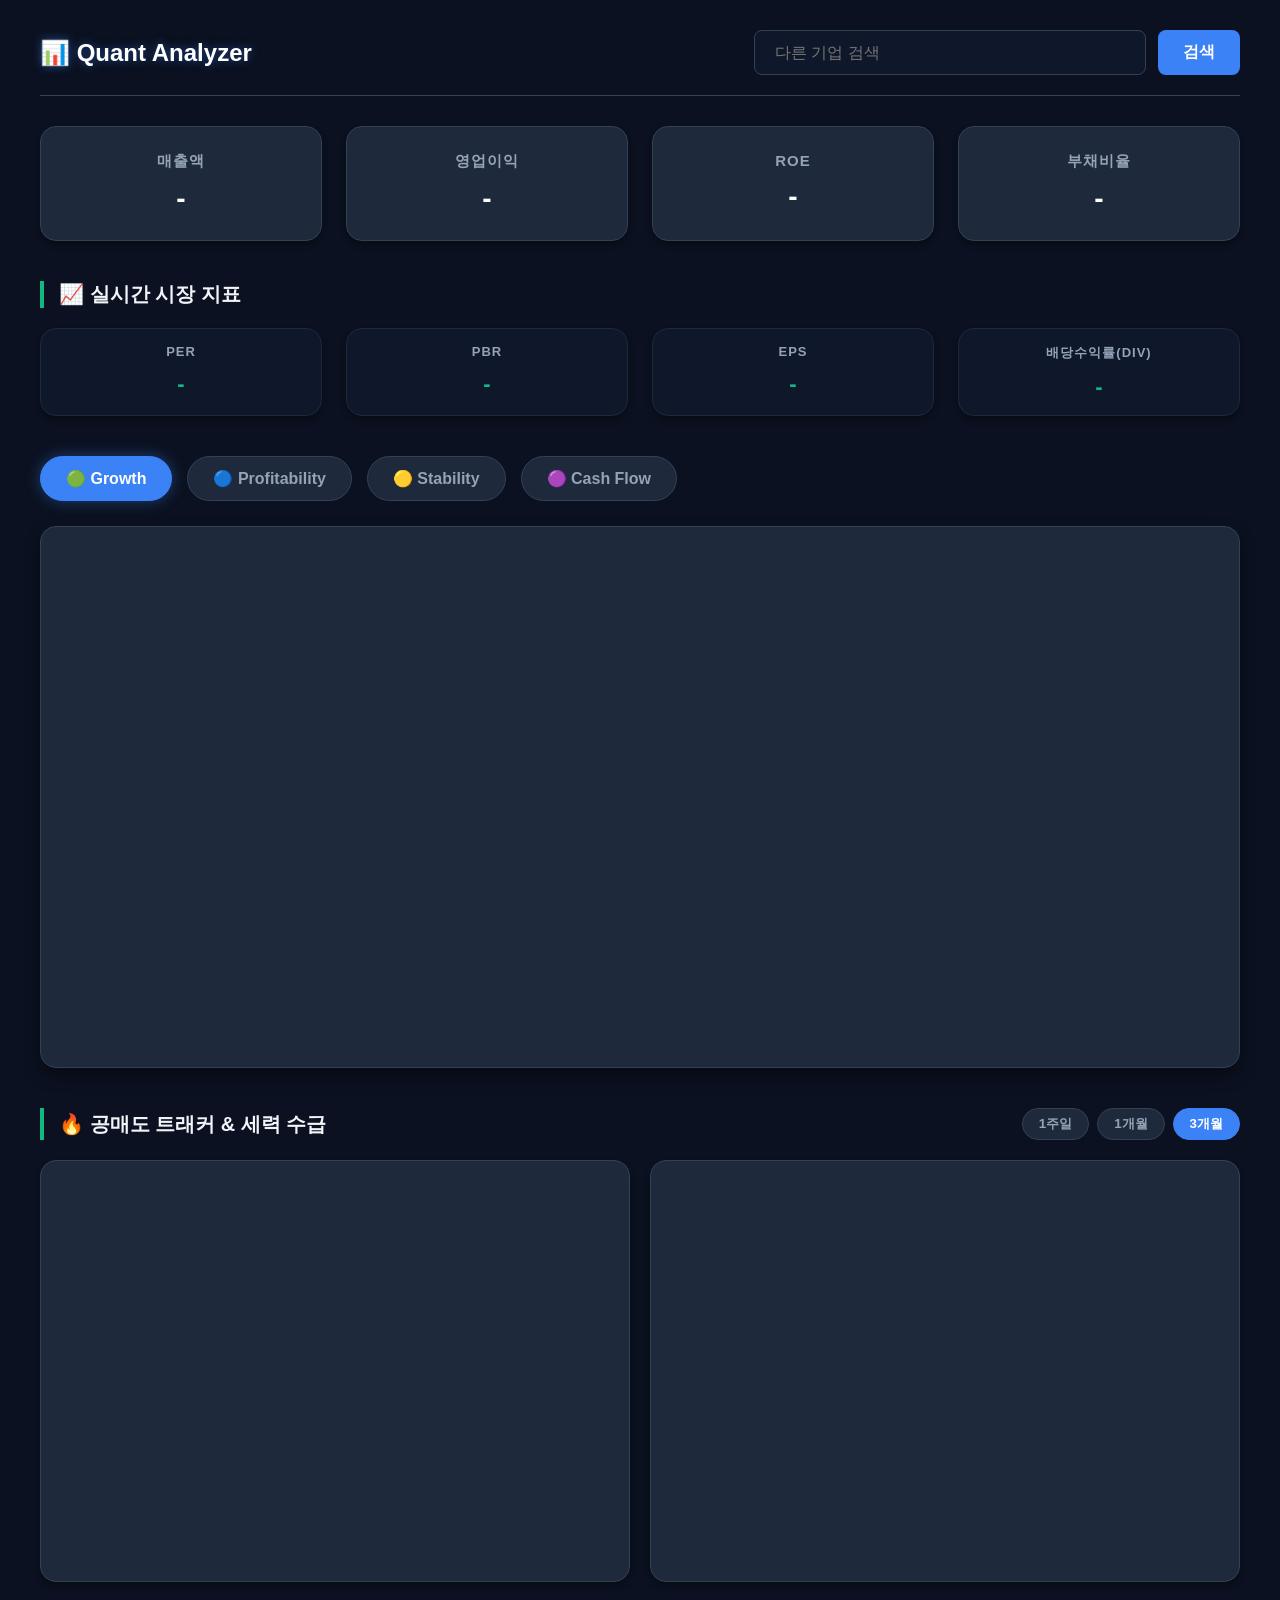
==== frontend/dashboard.html @ 491b1e0e "Initial commit" ====
<!DOCTYPE html>
<html lang="ko">
<head>
    <meta charset="UTF-8">
    <title>기업 분석 대시보드</title>
    <link rel="stylesheet" href="style.css">
    <script src="https://cdn.plot.ly/plotly-latest.min.js"></script>
</head>
<body>
    <div class="container">
        
        <header style="display: flex; justify-content: space-between; align-items: center; margin-bottom: 30px; border-bottom: 1px solid #334155; padding-bottom: 20px;">
            <h1 style="margin: 0; font-size: 24px; cursor: pointer;" onclick="location.href='index.html'">📊 Quant Analyzer</h1>
            <div class="search-bar">
                <input type="text" id="searchInput" placeholder="다른 기업 검색">
                <button id="searchBtn">검색</button>
            </div>
        </header>

        <div id="dashboard-content">
            <section class="kpi-container" id="kpiArea">
                <div class="kpi-card"><h3>매출액</h3><p id="kpi-rev">-</p></div>
                <div class="kpi-card"><h3>영업이익</h3><p id="kpi-op">-</p></div>
                <div class="kpi-card"><h3>ROE</h3><p id="kpi-roe">-</p></div>
                <div class="kpi-card"><h3>부채비율</h3><p id="kpi-debt">-</p></div>
            </section>

            <div class="section-title">
                <h2>📈 실시간 시장 지표 <span id="market-date" style="font-size:14px; color:#94a3b8; font-weight:normal;"></span></h2>
            </div>
            <section class="kpi-container market-kpi">
                <div class="kpi-card mini"><h3>PER</h3><p id="kpi-per">-</p></div>
                <div class="kpi-card mini"><h3>PBR</h3><p id="kpi-pbr">-</p></div>
                <div class="kpi-card mini"><h3>EPS</h3><p id="kpi-eps">-</p></div>
                <div class="kpi-card mini"><h3>배당수익률(DIV)</h3><p id="kpi-div">-</p></div>
            </section>

            <div class="tabs">
                <button class="tab-btn active" onclick="openTab('growth')">🟢 Growth</button>
                <button class="tab-btn" onclick="openTab('profit')">🔵 Profitability</button>
                <button class="tab-btn" onclick="openTab('stability')">🟡 Stability</button>
                <button class="tab-btn" onclick="openTab('cashflow')">🟣 Cash Flow</button>
            </div>

            <main class="chart-container">
                <div id="growth" class="tab-content active"><div id="chart-growth"></div></div>
                <div id="profit" class="tab-content"><div id="chart-profit"></div></div>
                <div id="stability" class="tab-content"><div id="chart-stability"></div></div>
                <div id="cashflow" class="tab-content"><div id="chart-cashflow"></div></div>
            </main>

            <div class="section-title" style="margin-top: 40px; display: flex; justify-content: space-between; align-items: center;">
                <h2>🔥 공매도 트래커 & 세력 수급</h2>
                <div class="time-slicer">
                    <button class="slice-btn" onclick="renderSentiment('1W')">1주일</button>
                    <button class="slice-btn" onclick="renderSentiment('1M')">1개월</button>
                    <button class="slice-btn active" onclick="renderSentiment('3M')">3개월</button>
                </div>
            </div>
            <div class="sentiment-container">
                <div id="chart-shorting" class="sentiment-chart"></div>
                <div id="chart-smartmoney" class="sentiment-chart"></div>
            </div>            
        </div>
    </div>
    
    <script src="script.js"></script>
</body>
</html>
---- frontend/style.css ----
:root {
    /* 🌟 어두운 검은파랑(Midnight Blue) 테마 */
    --bg-color: #0b1120;
    --card-bg: #1e293b;
    --text-primary: #f1f5f9;
    --text-secondary: #94a3b8;
    --primary-color: #3b82f6;
    --accent-color: #10b981;
    --border-color: #334155;
}

body {
    font-family: 'Pretendard', -apple-system, sans-serif;
    background-color: var(--bg-color);
    color: var(--text-primary);
    margin: 0;
    padding: 30px;
}

.container {
    max-width: 1200px;
    margin: 0 auto;
}

/* 🌟 화면 전환 모드 설정 */
#app-wrapper {
    max-width: 1200px;
    margin: 0 auto;
    transition: all 0.5s ease-in-out;
}

/* 1️⃣ 랜딩 모드 (구글 스타일: 화면 중앙 배치) */
.landing-mode {
    height: 80vh;
    display: flex;
    flex-direction: column;
    justify-content: center;
    align-items: center;
}

.landing-mode #main-header {
    display: flex;
    flex-direction: column;
    align-items: center;
    gap: 30px;
    border-bottom: none;
}

.landing-mode h1 {
    font-size: 48px;
    text-shadow: 0 0 20px rgba(59, 130, 246, 0.6);
}

.landing-mode .search-bar input {
    width: 500px; /* 랜딩일 때는 검색창을 더 넓게 */
    padding: 18px 25px;
    font-size: 18px;
    border-radius: 30px;
}

.landing-mode .search-bar button {
    padding: 18px 30px;
    border-radius: 30px;
    font-size: 18px;
}

/* 2️⃣ 대시보드 모드 (검색 완료 후 상단 배치) */
.dashboard-mode {
    height: auto;
    display: block;
}

.dashboard-mode #main-header {
    display: flex;
    flex-direction: row;
    justify-content: space-between;
    align-items: center;
    margin-bottom: 40px;
    border-bottom: 1px solid var(--border-color);
    padding-bottom: 20px;
    /* 중앙에서 위로 부드럽게 올라가는 애니메이션 */
    animation: slideUp 0.6s cubic-bezier(0.4, 0, 0.2, 1);
}

@keyframes slideUp {
    from { transform: translateY(100px); opacity: 0; }
    to { transform: translateY(0); opacity: 1; }
}

/* 대시보드 페이드인 애니메이션 */
#dashboard-content {
    animation: fadeIn 0.8s ease-in;
}

h1 { margin: 0; color: #ffffff; text-shadow: 0 0 10px rgba(59, 130, 246, 0.5); }

.search-bar { display: flex; gap: 12px; }

.search-bar input {
    padding: 12px 20px;
    width: 350px;
    background-color: #0f172a;
    border: 1px solid var(--border-color);
    color: var(--text-primary);
    border-radius: 8px;
    font-size: 16px;
    outline: none;
    transition: border-color 0.3s, box-shadow 0.3s;
}

.search-bar input:focus {
    border-color: var(--primary-color);
    box-shadow: 0 0 10px rgba(59, 130, 246, 0.3);
}

.search-bar button {
    padding: 12px 25px;
    background-color: var(--primary-color);
    color: white;
    border: none;
    border-radius: 8px;
    cursor: pointer;
    font-weight: bold;
    font-size: 16px;
    transition: all 0.3s ease;
}

.search-bar button:hover {
    background-color: #2563eb;
    transform: translateY(-2px);
    box-shadow: 0 4px 12px rgba(59, 130, 246, 0.4);
}

.kpi-container {
    display: grid;
    grid-template-columns: repeat(4, 1fr);
    gap: 24px;
    margin-bottom: 40px;
}

/* 🌟 동적인 호버 액션 카드 */
.kpi-card {
    background: var(--card-bg);
    padding: 25px;
    border-radius: 16px;
    border: 1px solid var(--border-color);
    box-shadow: 0 4px 6px rgba(0,0,0,0.3);
    text-align: center;
    transition: transform 0.3s cubic-bezier(0.4, 0, 0.2, 1), box-shadow 0.3s ease;
}

.kpi-card:hover {
    transform: translateY(-8px) scale(1.02);
    box-shadow: 0 12px 20px rgba(0, 0, 0, 0.5);
    border-color: var(--primary-color);
}

.kpi-card h3 {
    margin: 0 0 12px 0;
    font-size: 15px;
    color: var(--text-secondary);
    letter-spacing: 1px;
}

.kpi-card p {
    margin: 0;
    font-size: 28px;
    font-weight: 800;
    color: #ffffff;
}

.tabs {
    display: flex;
    gap: 15px;
    margin-bottom: 25px;
}

.tab-btn {
    padding: 12px 25px;
    background: var(--card-bg);
    border: 1px solid var(--border-color);
    border-radius: 30px;
    font-size: 16px;
    font-weight: bold;
    color: var(--text-secondary);
    cursor: pointer;
    transition: all 0.3s ease;
}

.tab-btn:hover { background: #334155; color: #ffffff; }

.tab-btn.active {
    background: var(--primary-color);
    color: #ffffff;
    border-color: var(--primary-color);
    box-shadow: 0 0 15px rgba(59, 130, 246, 0.4);
}

.tab-content {
    display: none;
    background: var(--card-bg);
    padding: 20px;
    border-radius: 16px;
    border: 1px solid var(--border-color);
    box-shadow: 0 8px 16px rgba(0,0,0,0.4);
    height: 500px;
    /* 🌟 부드러운 화면 전환 페이드인 */
    animation: fadeIn 0.4s ease-in-out;
}

@keyframes fadeIn {
    from { opacity: 0; transform: translateY(10px); }
    to { opacity: 1; transform: translateY(0); }
}

.tab-content.active { display: block; }

/* 데이터 로딩 인디케이터 */
#loading {
    display: none;
    text-align: center;
    color: var(--primary-color);
    font-weight: bold;
    margin-top: -20px;
    margin-bottom: 20px;
}


/* 🌟 신규 추가: 시장 지표 타이틀 및 미니 카드 디자인 */
.section-title {
    margin-bottom: 20px;
    border-left: 4px solid var(--accent-color);
    padding-left: 15px;
}

.section-title h2 {
    margin: 0;
    font-size: 20px;
    color: var(--text-primary);
}

.kpi-card.mini {
    padding: 15px 20px;
    background: #0f172a; /* 약간 더 어두운 배경으로 구분 */
    border-color: #1e293b;
}

.kpi-card.mini h3 {
    font-size: 13px;
    color: var(--text-secondary);
}

.kpi-card.mini p {
    font-size: 22px;
    color: var(--accent-color);
}

/* 🌟 수급 트래커 레이아웃 및 버튼 디자인 */
.time-slicer { display: flex; gap: 8px; }
.slice-btn {
    padding: 6px 16px;
    background: var(--card-bg);
    border: 1px solid var(--border-color);
    color: var(--text-secondary);
    border-radius: 20px;
    cursor: pointer;
    font-weight: bold;
    transition: all 0.2s ease;
}
.slice-btn.active, .slice-btn:hover {
    background: var(--primary-color);
    color: #ffffff;
    border-color: var(--primary-color);
}

.sentiment-container {
    display: grid;
    grid-template-columns: 1fr 1fr;
    gap: 20px;
    margin-bottom: 100px;
}
.sentiment-chart {
    background: var(--card-bg);
    border-radius: 16px;
    padding: 20px;
    box-shadow: 0 4px 6px rgba(0,0,0,0.3);
    border: 1px solid var(--border-color);
    height: 380px;
}


/* 🌟 투 트랙 모드 토글 및 스크리너 UI */
.mode-toggle {
    display: flex;
    justify-content: center;
    gap: 15px;
    margin-bottom: 20px;
}
.toggle-btn {
    background: transparent;
    border: 2px solid #334155;
    color: #94a3b8;
    padding: 12px 24px;
    border-radius: 30px;
    font-size: 16px;
    font-weight: bold;
    cursor: pointer;
    transition: all 0.3s ease;
}
.toggle-btn.active {
    background: rgba(59, 130, 246, 0.15);
    border-color: var(--primary-color);
    color: var(--primary-color);
}
.filter-grid {
    display: grid;
    grid-template-columns: 1fr 1fr;
    gap: 20px;
}
.filter-item {
    display: flex;
    flex-direction: column;
    gap: 8px;
}
.filter-item label {
    color: #94a3b8;
    font-size: 14px;
    font-weight: bold;
}
.filter-item input {
    padding: 12px;
    border-radius: 8px;
    border: 1px solid var(--border-color);
    background: #0f172a;
    color: #f1f5f9;
    font-size: 16px;
}
#result-tbody tr {
    transition: background 0.2s;
    cursor: pointer;
}
#result-tbody tr:hover {
    background: #1e293b;
}
#result-tbody td {
    padding: 12px 10px;
    border-bottom: 1px solid #334155;
}
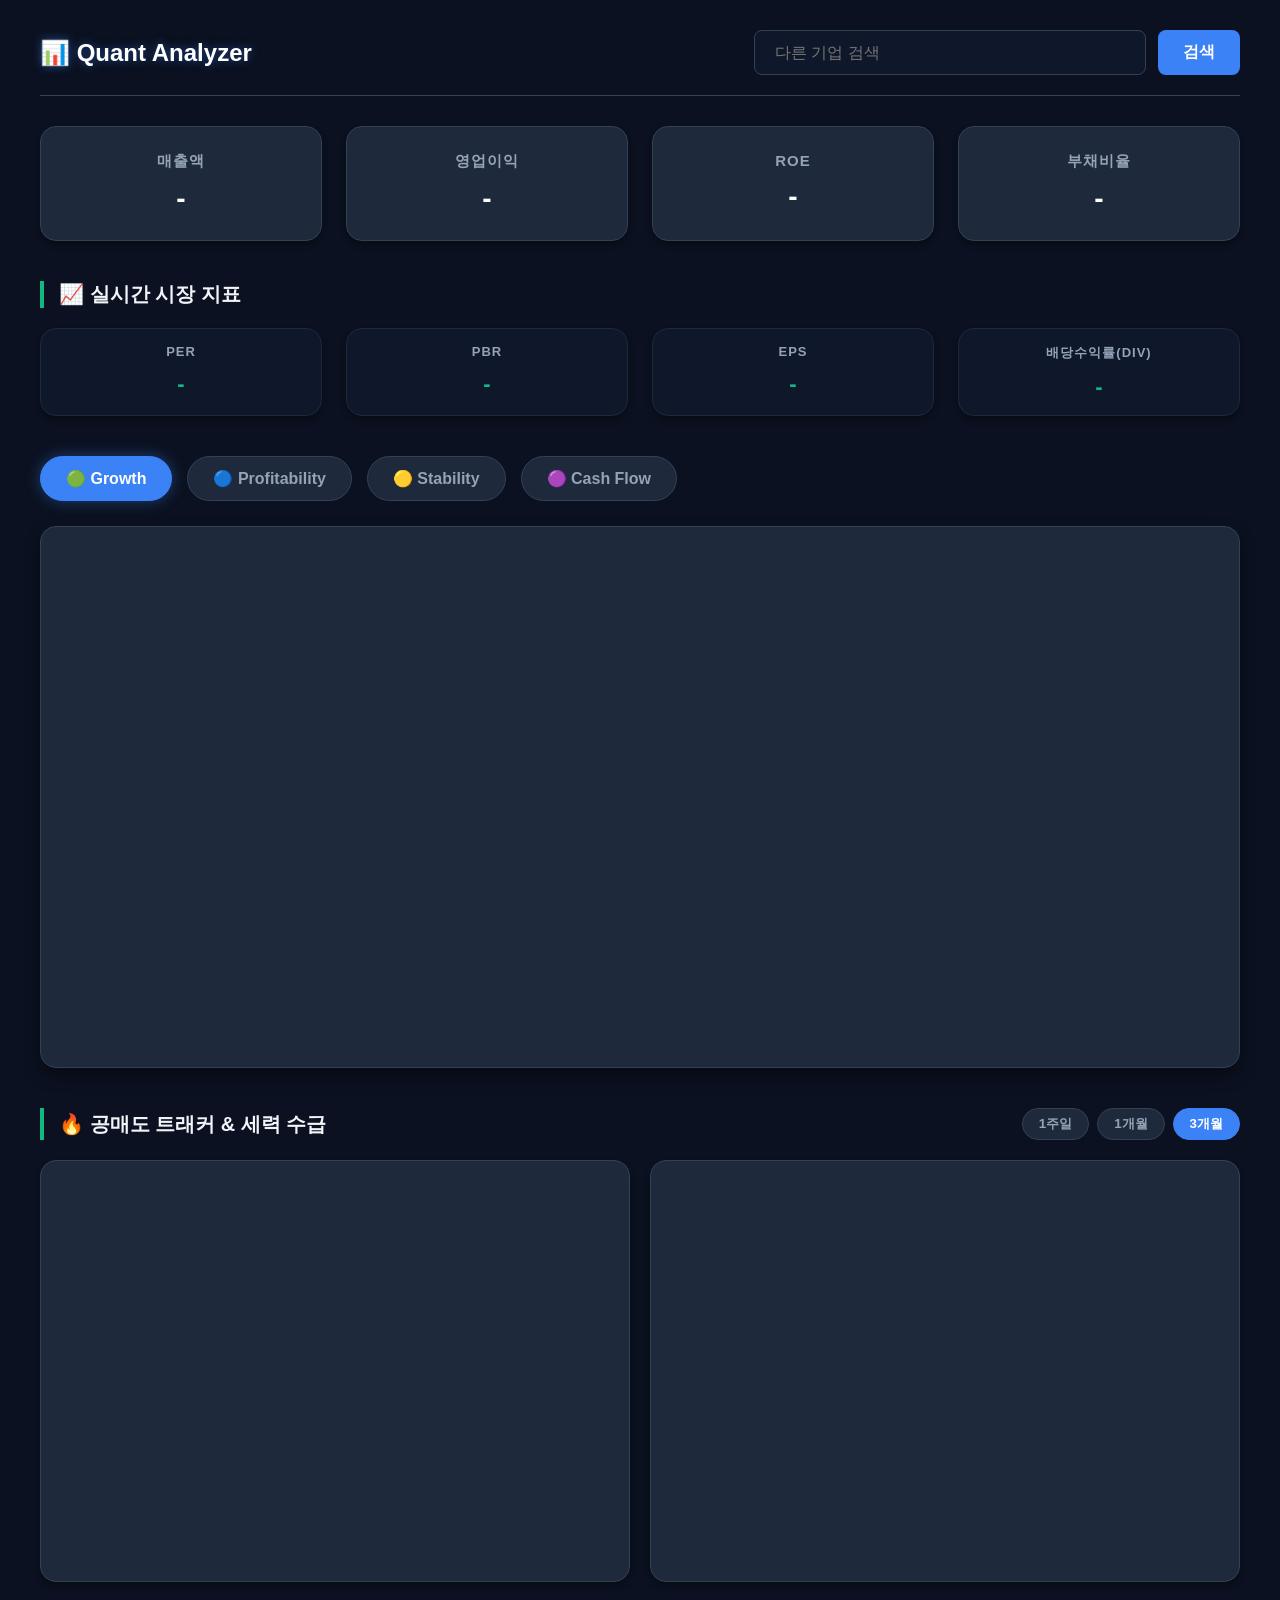
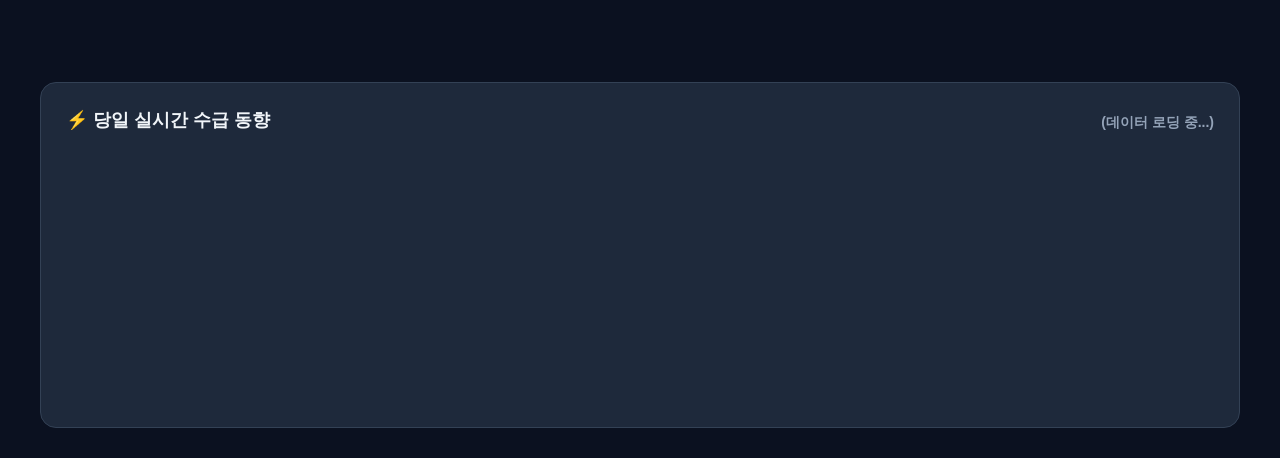
==== commit a73fc625: "당일 실시간 수급 현황 Update" ====
--- a/frontend/dashboard.html
+++ b/frontend/dashboard.html
@@ -1,16 +1,20 @@
 <!DOCTYPE html>
 <html lang="ko">
+
 <head>
     <meta charset="UTF-8">
     <title>기업 분석 대시보드</title>
     <link rel="stylesheet" href="style.css">
     <script src="https://cdn.plot.ly/plotly-latest.min.js"></script>
 </head>
+
 <body>
     <div class="container">
-        
-        <header style="display: flex; justify-content: space-between; align-items: center; margin-bottom: 30px; border-bottom: 1px solid #334155; padding-bottom: 20px;">
-            <h1 style="margin: 0; font-size: 24px; cursor: pointer;" onclick="location.href='index.html'">📊 Quant Analyzer</h1>
+
+        <header
+            style="display: flex; justify-content: space-between; align-items: center; margin-bottom: 30px; border-bottom: 1px solid #334155; padding-bottom: 20px;">
+            <h1 style="margin: 0; font-size: 24px; cursor: pointer;" onclick="location.href='index.html'">📊 Quant
+                Analyzer</h1>
             <div class="search-bar">
                 <input type="text" id="searchInput" placeholder="다른 기업 검색">
                 <button id="searchBtn">검색</button>
@@ -19,20 +23,45 @@
 
         <div id="dashboard-content">
             <section class="kpi-container" id="kpiArea">
-                <div class="kpi-card"><h3>매출액</h3><p id="kpi-rev">-</p></div>
-                <div class="kpi-card"><h3>영업이익</h3><p id="kpi-op">-</p></div>
-                <div class="kpi-card"><h3>ROE</h3><p id="kpi-roe">-</p></div>
-                <div class="kpi-card"><h3>부채비율</h3><p id="kpi-debt">-</p></div>
+                <div class="kpi-card">
+                    <h3>매출액</h3>
+                    <p id="kpi-rev">-</p>
+                </div>
+                <div class="kpi-card">
+                    <h3>영업이익</h3>
+                    <p id="kpi-op">-</p>
+                </div>
+                <div class="kpi-card">
+                    <h3>ROE</h3>
+                    <p id="kpi-roe">-</p>
+                </div>
+                <div class="kpi-card">
+                    <h3>부채비율</h3>
+                    <p id="kpi-debt">-</p>
+                </div>
             </section>
 
             <div class="section-title">
-                <h2>📈 실시간 시장 지표 <span id="market-date" style="font-size:14px; color:#94a3b8; font-weight:normal;"></span></h2>
+                <h2>📈 실시간 시장 지표 <span id="market-date"
+                        style="font-size:14px; color:#94a3b8; font-weight:normal;"></span></h2>
             </div>
             <section class="kpi-container market-kpi">
-                <div class="kpi-card mini"><h3>PER</h3><p id="kpi-per">-</p></div>
-                <div class="kpi-card mini"><h3>PBR</h3><p id="kpi-pbr">-</p></div>
-                <div class="kpi-card mini"><h3>EPS</h3><p id="kpi-eps">-</p></div>
-                <div class="kpi-card mini"><h3>배당수익률(DIV)</h3><p id="kpi-div">-</p></div>
+                <div class="kpi-card mini">
+                    <h3>PER</h3>
+                    <p id="kpi-per">-</p>
+                </div>
+                <div class="kpi-card mini">
+                    <h3>PBR</h3>
+                    <p id="kpi-pbr">-</p>
+                </div>
+                <div class="kpi-card mini">
+                    <h3>EPS</h3>
+                    <p id="kpi-eps">-</p>
+                </div>
+                <div class="kpi-card mini">
+                    <h3>배당수익률(DIV)</h3>
+                    <p id="kpi-div">-</p>
+                </div>
             </section>
 
             <div class="tabs">
@@ -43,27 +72,46 @@
             </div>
 
             <main class="chart-container">
-                <div id="growth" class="tab-content active"><div id="chart-growth"></div></div>
-                <div id="profit" class="tab-content"><div id="chart-profit"></div></div>
-                <div id="stability" class="tab-content"><div id="chart-stability"></div></div>
-                <div id="cashflow" class="tab-content"><div id="chart-cashflow"></div></div>
+                <div id="growth" class="tab-content active">
+                    <div id="chart-growth"></div>
+                </div>
+                <div id="profit" class="tab-content">
+                    <div id="chart-profit"></div>
+                </div>
+                <div id="stability" class="tab-content">
+                    <div id="chart-stability"></div>
+                </div>
+                <div id="cashflow" class="tab-content">
+                    <div id="chart-cashflow"></div>
+                </div>
+                <div class="section-title" style="margin-top: 40px; display: flex; justify-content: space-between; align-items: center;">
+                    <h2>🔥 공매도 트래커 & 세력 수급</h2>
+                    <div class="time-slicer">
+                        <button class="slice-btn" onclick="renderSentiment('1W')">1주일</button>
+                        <button class="slice-btn" onclick="renderSentiment('1M')">1개월</button>
+                        <button class="slice-btn active" onclick="renderSentiment('3M')">3개월</button>
+                    </div>
+                </div>
+                <div class="sentiment-container">
+                    <div id="chart-shorting" class="sentiment-chart"></div>
+                    <div id="chart-smartmoney" class="sentiment-chart"></div>
+                </div>
+                <div
+                    style="background: var(--card-bg); padding: 25px; border-radius: 16px; border: 1px solid var(--border-color); margin-top: 30px;">
+                    <div
+                        style="display: flex; justify-content: space-between; align-items: flex-end; margin-bottom: 20px;">
+                        <h3 style="margin: 0; color: #f1f5f9; font-size: 18px;">⚡ 당일 실시간 수급 동향</h3>
+                        <span id="realtime-timestamp" style="color: #94a3b8; font-size: 14px; font-weight: bold;">(데이터
+                            로딩 중...)</span>
+                    </div>
+                    <div id="chart-realtime-bar" style="height: 250px;"></div>
+                </div>
             </main>
 
-            <div class="section-title" style="margin-top: 40px; display: flex; justify-content: space-between; align-items: center;">
-                <h2>🔥 공매도 트래커 & 세력 수급</h2>
-                <div class="time-slicer">
-                    <button class="slice-btn" onclick="renderSentiment('1W')">1주일</button>
-                    <button class="slice-btn" onclick="renderSentiment('1M')">1개월</button>
-                    <button class="slice-btn active" onclick="renderSentiment('3M')">3개월</button>
-                </div>
-            </div>
-            <div class="sentiment-container">
-                <div id="chart-shorting" class="sentiment-chart"></div>
-                <div id="chart-smartmoney" class="sentiment-chart"></div>
-            </div>            
         </div>
     </div>
-    
+
     <script src="script.js"></script>
 </body>
+
 </html>
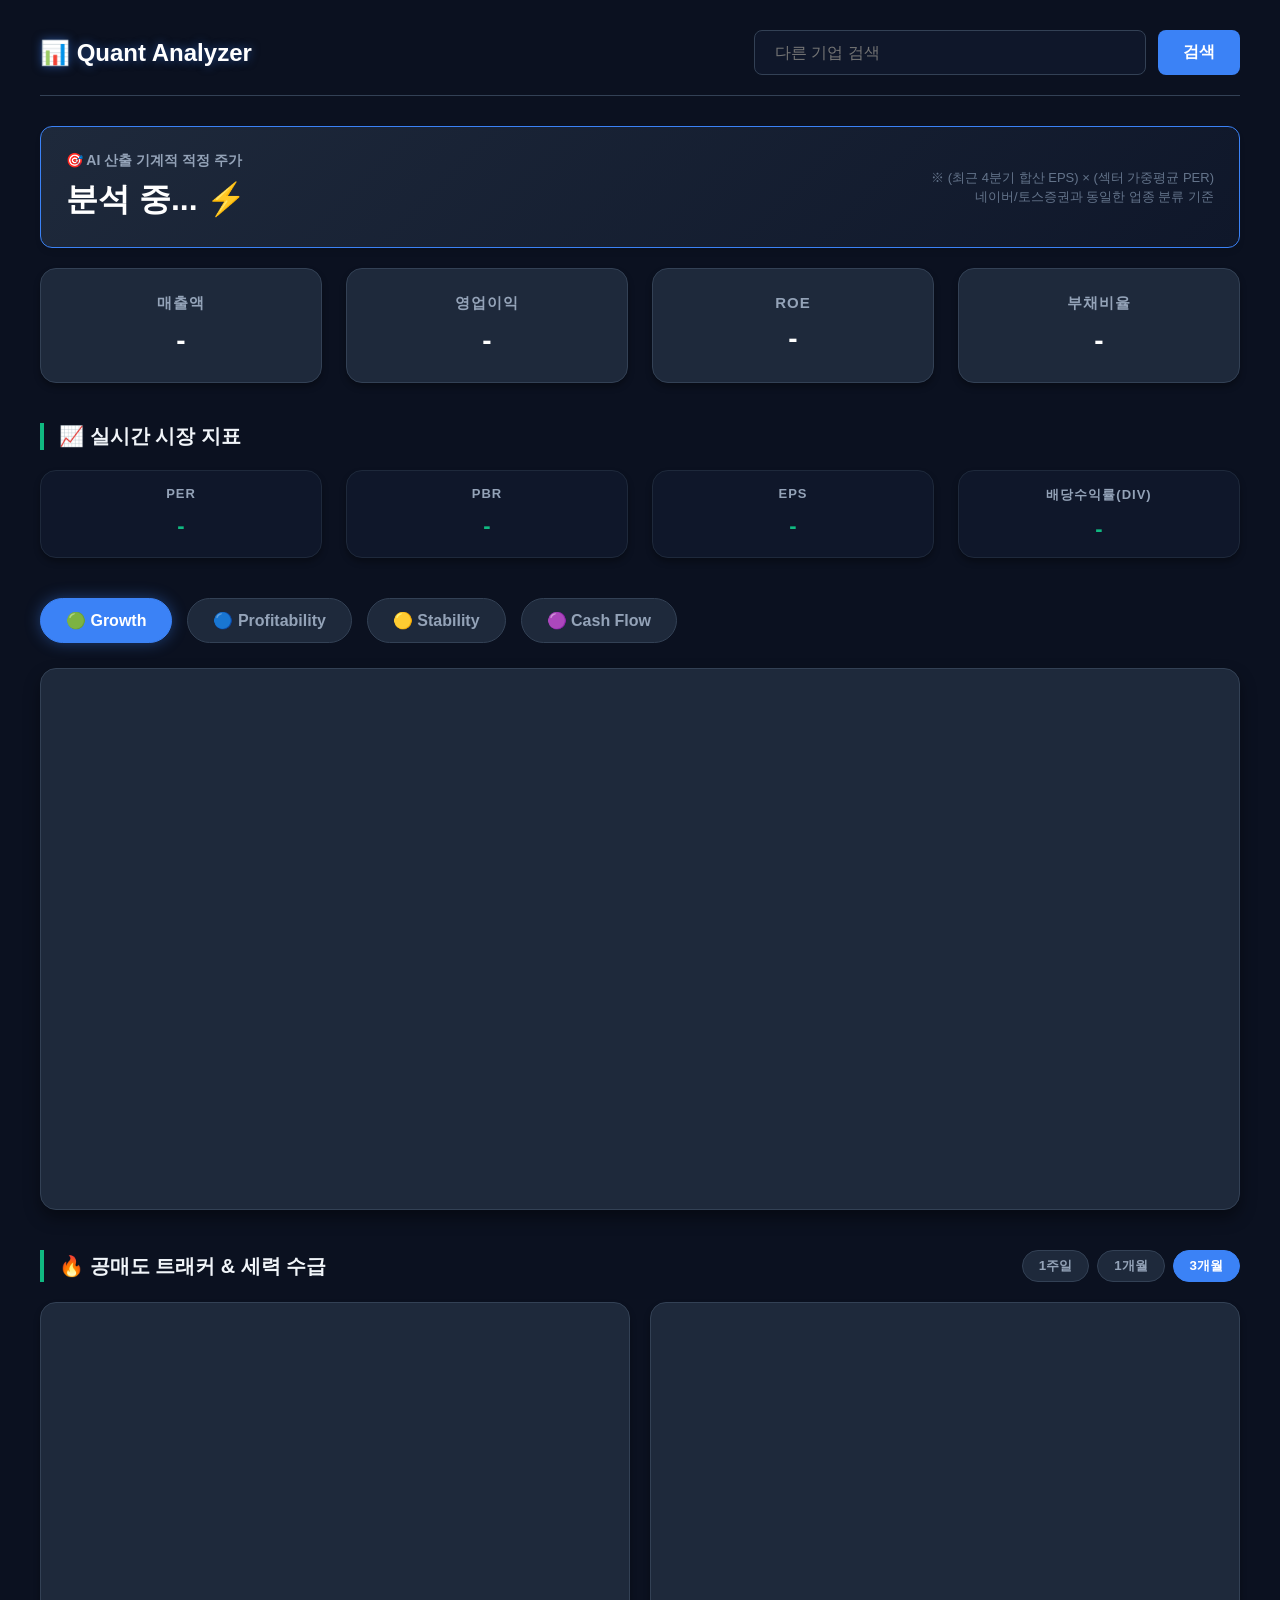
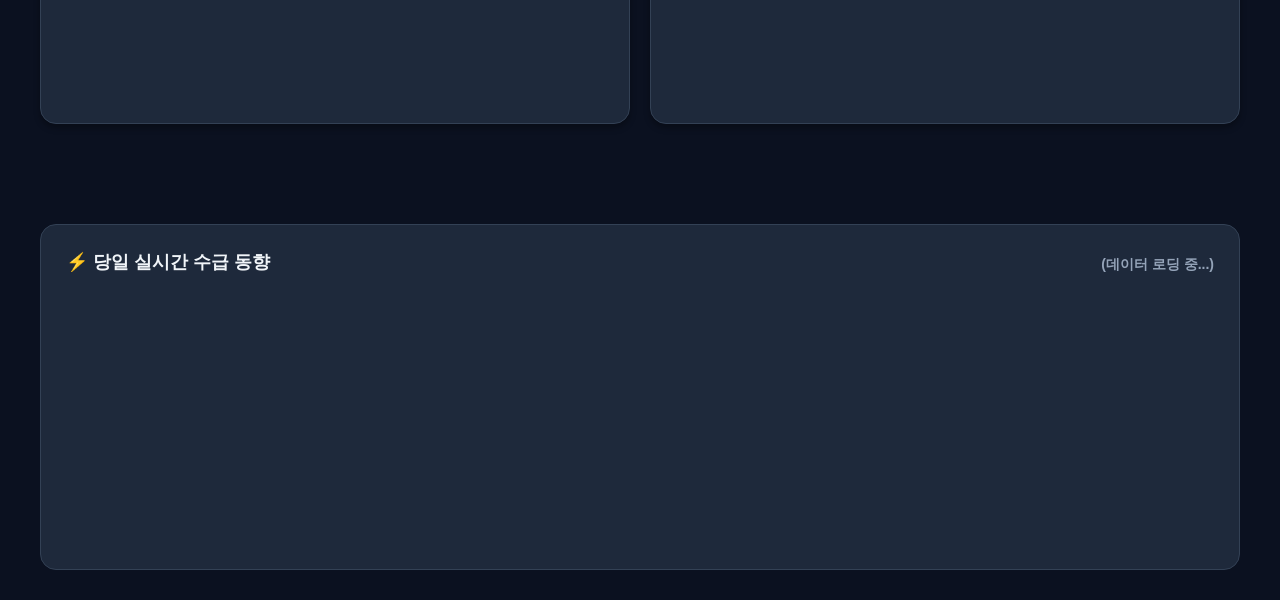
==== commit 40db81bb: "수정" ====
--- a/frontend/dashboard.html
+++ b/frontend/dashboard.html
@@ -22,6 +22,19 @@
         </header>
 
         <div id="dashboard-content">
+                <div style="background: linear-gradient(135deg, #1e293b, #0f172a); padding: 25px; border-radius: 12px; border: 1px solid #3b82f6; margin-bottom: 20px; display: flex; justify-content: space-between; align-items: center; box-shadow: 0 4px 6px -1px rgba(0, 0, 0, 0.1);">
+        <div>
+            <h4 style="color: #94a3b8; margin: 0 0 8px 0; font-size: 14px;">🎯 AI 산출 기계적 적정 주가</h4>
+            <div style="display: flex; align-items: baseline; gap: 15px;">
+                <span id="target-price" style="font-size: 32px; font-weight: bold; color: #fff;">분석 중... ⚡</span>
+                <span id="upside-percent" style="font-size: 18px; font-weight: bold; padding: 6px 12px; border-radius: 8px; display: none;"></span>
+            </div>
+        </div>
+        <div style="text-align: right; color: #64748b; font-size: 13px; line-height: 1.5;">
+            ※ (최근 4분기 합산 EPS) × (섹터 가중평균 PER)<br>
+            네이버/토스증권과 동일한 업종 분류 기준
+        </div>
+    </div>
             <section class="kpi-container" id="kpiArea">
                 <div class="kpi-card">
                     <h3>매출액</h3>
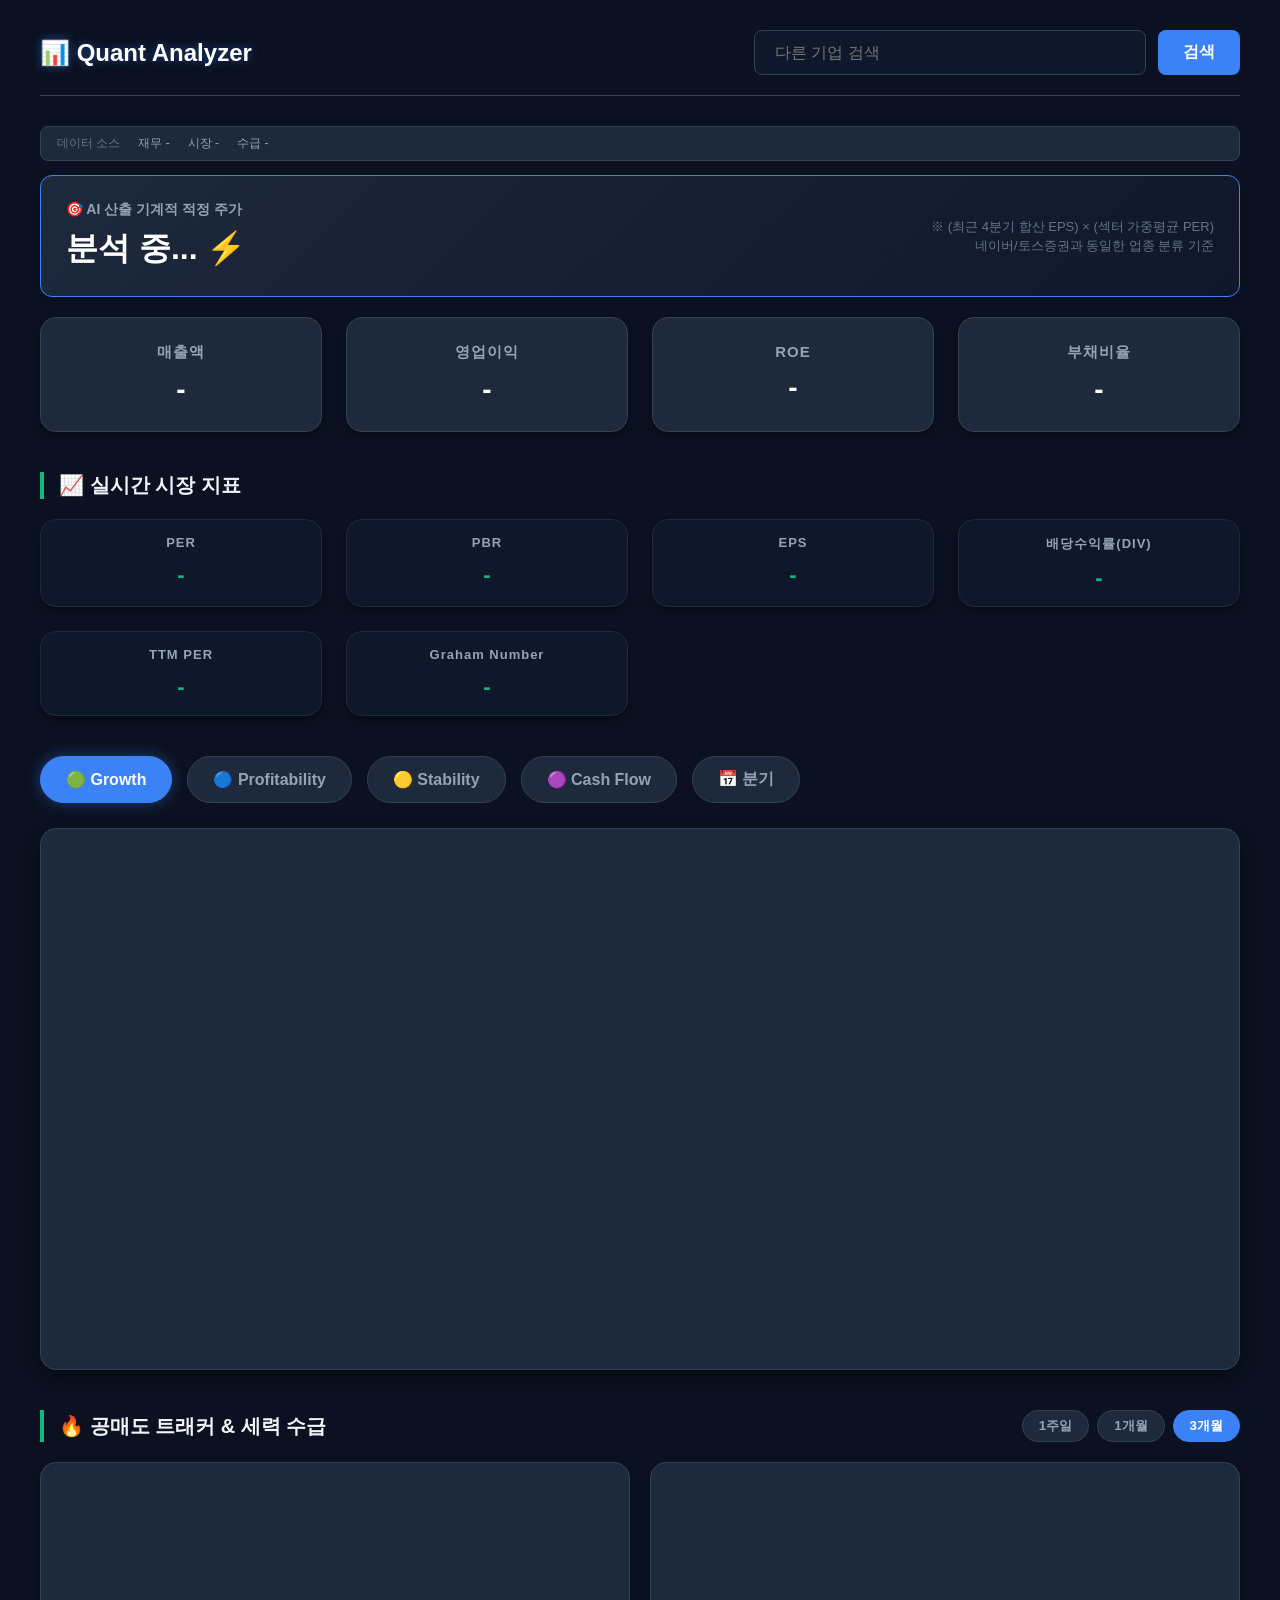
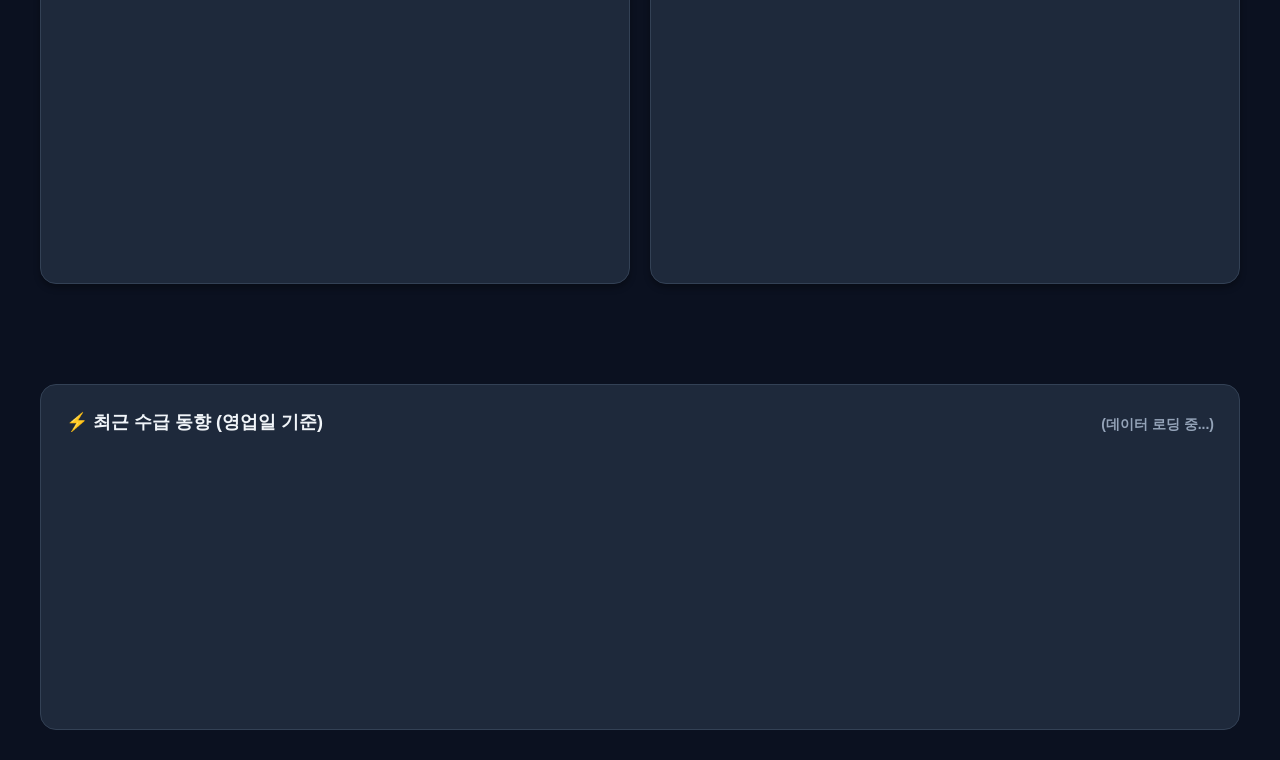
==== commit fd0b893b: "." ====
--- a/frontend/dashboard.html
+++ b/frontend/dashboard.html
@@ -22,6 +22,13 @@
         </header>
 
         <div id="dashboard-content">
+            <!-- 데이터 소스 상태 표시 바 -->
+            <div id="data-sources-bar" style="display:none; padding:8px 16px; border-radius:8px; background:#1e293b; border:1px solid #334155; margin-bottom:14px; font-size:12px; color:#94a3b8; display:flex; gap:18px; flex-wrap:wrap; align-items:center;">
+                <span style="color:#64748b;">데이터 소스</span>
+                <span id="badge-finance">재무 <span>-</span></span>
+                <span id="badge-market">시장 <span>-</span></span>
+                <span id="badge-sentiment">수급 <span>-</span></span>
+            </div>
                 <div style="background: linear-gradient(135deg, #1e293b, #0f172a); padding: 25px; border-radius: 12px; border: 1px solid #3b82f6; margin-bottom: 20px; display: flex; justify-content: space-between; align-items: center; box-shadow: 0 4px 6px -1px rgba(0, 0, 0, 0.1);">
         <div>
             <h4 style="color: #94a3b8; margin: 0 0 8px 0; font-size: 14px;">🎯 AI 산출 기계적 적정 주가</h4>
@@ -75,6 +82,14 @@
                     <h3>배당수익률(DIV)</h3>
                     <p id="kpi-div">-</p>
                 </div>
+                <div class="kpi-card mini">
+                    <h3>TTM PER</h3>
+                    <p id="kpi-ttm-per">-</p>
+                </div>
+                <div class="kpi-card mini">
+                    <h3>Graham Number</h3>
+                    <p id="kpi-graham">-</p>
+                </div>
             </section>
 
             <div class="tabs">
@@ -82,6 +97,7 @@
                 <button class="tab-btn" onclick="openTab('profit')">🔵 Profitability</button>
                 <button class="tab-btn" onclick="openTab('stability')">🟡 Stability</button>
                 <button class="tab-btn" onclick="openTab('cashflow')">🟣 Cash Flow</button>
+                <button class="tab-btn" onclick="openTab('quarterly')">📅 분기</button>
             </div>
 
             <main class="chart-container">
@@ -96,6 +112,15 @@
                 </div>
                 <div id="cashflow" class="tab-content">
                     <div id="chart-cashflow"></div>
+                </div>
+                <div id="quarterly" class="tab-content">
+                    <div style="display:flex; align-items:center; gap:10px; margin-bottom:16px; flex-wrap:wrap;">
+                        <span style="color:#94a3b8; font-size:14px;">연도 선택:</span>
+                        <div id="quarterly-year-btns" style="display:flex; gap:6px; flex-wrap:wrap;"></div>
+                        <span id="quarterly-note" style="color:#64748b; font-size:12px; margin-left:auto;">상반기 / Q3 / Q4 / 연간합계</span>
+                    </div>
+                    <div id="chart-quarterly-rev" style="margin-bottom:10px;"></div>
+                    <div id="chart-quarterly-op"></div>
                 </div>
                 <div class="section-title" style="margin-top: 40px; display: flex; justify-content: space-between; align-items: center;">
                     <h2>🔥 공매도 트래커 & 세력 수급</h2>
@@ -113,7 +138,7 @@
                     style="background: var(--card-bg); padding: 25px; border-radius: 16px; border: 1px solid var(--border-color); margin-top: 30px;">
                     <div
                         style="display: flex; justify-content: space-between; align-items: flex-end; margin-bottom: 20px;">
-                        <h3 style="margin: 0; color: #f1f5f9; font-size: 18px;">⚡ 당일 실시간 수급 동향</h3>
+                        <h3 style="margin: 0; color: #f1f5f9; font-size: 18px;">⚡ 최근 수급 동향 (영업일 기준)</h3>
                         <span id="realtime-timestamp" style="color: #94a3b8; font-size: 14px; font-weight: bold;">(데이터
                             로딩 중...)</span>
                     </div>
